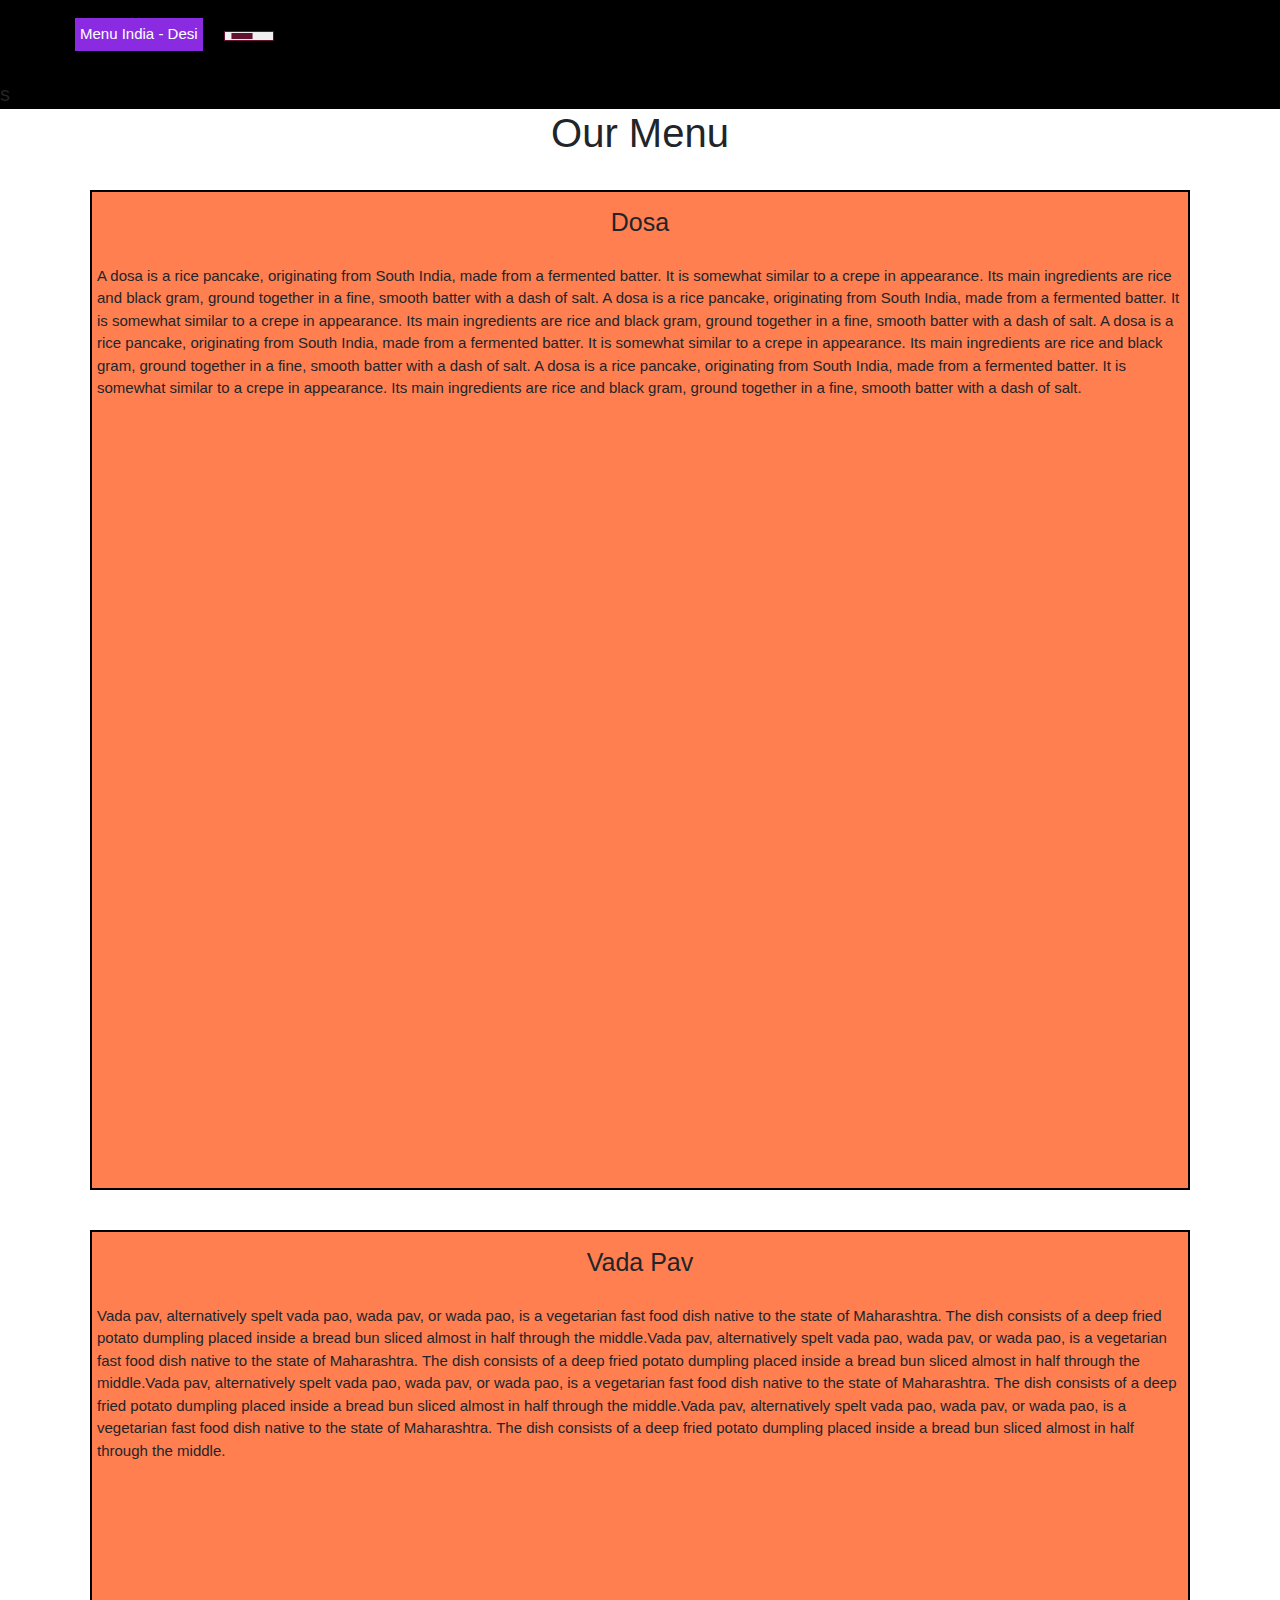
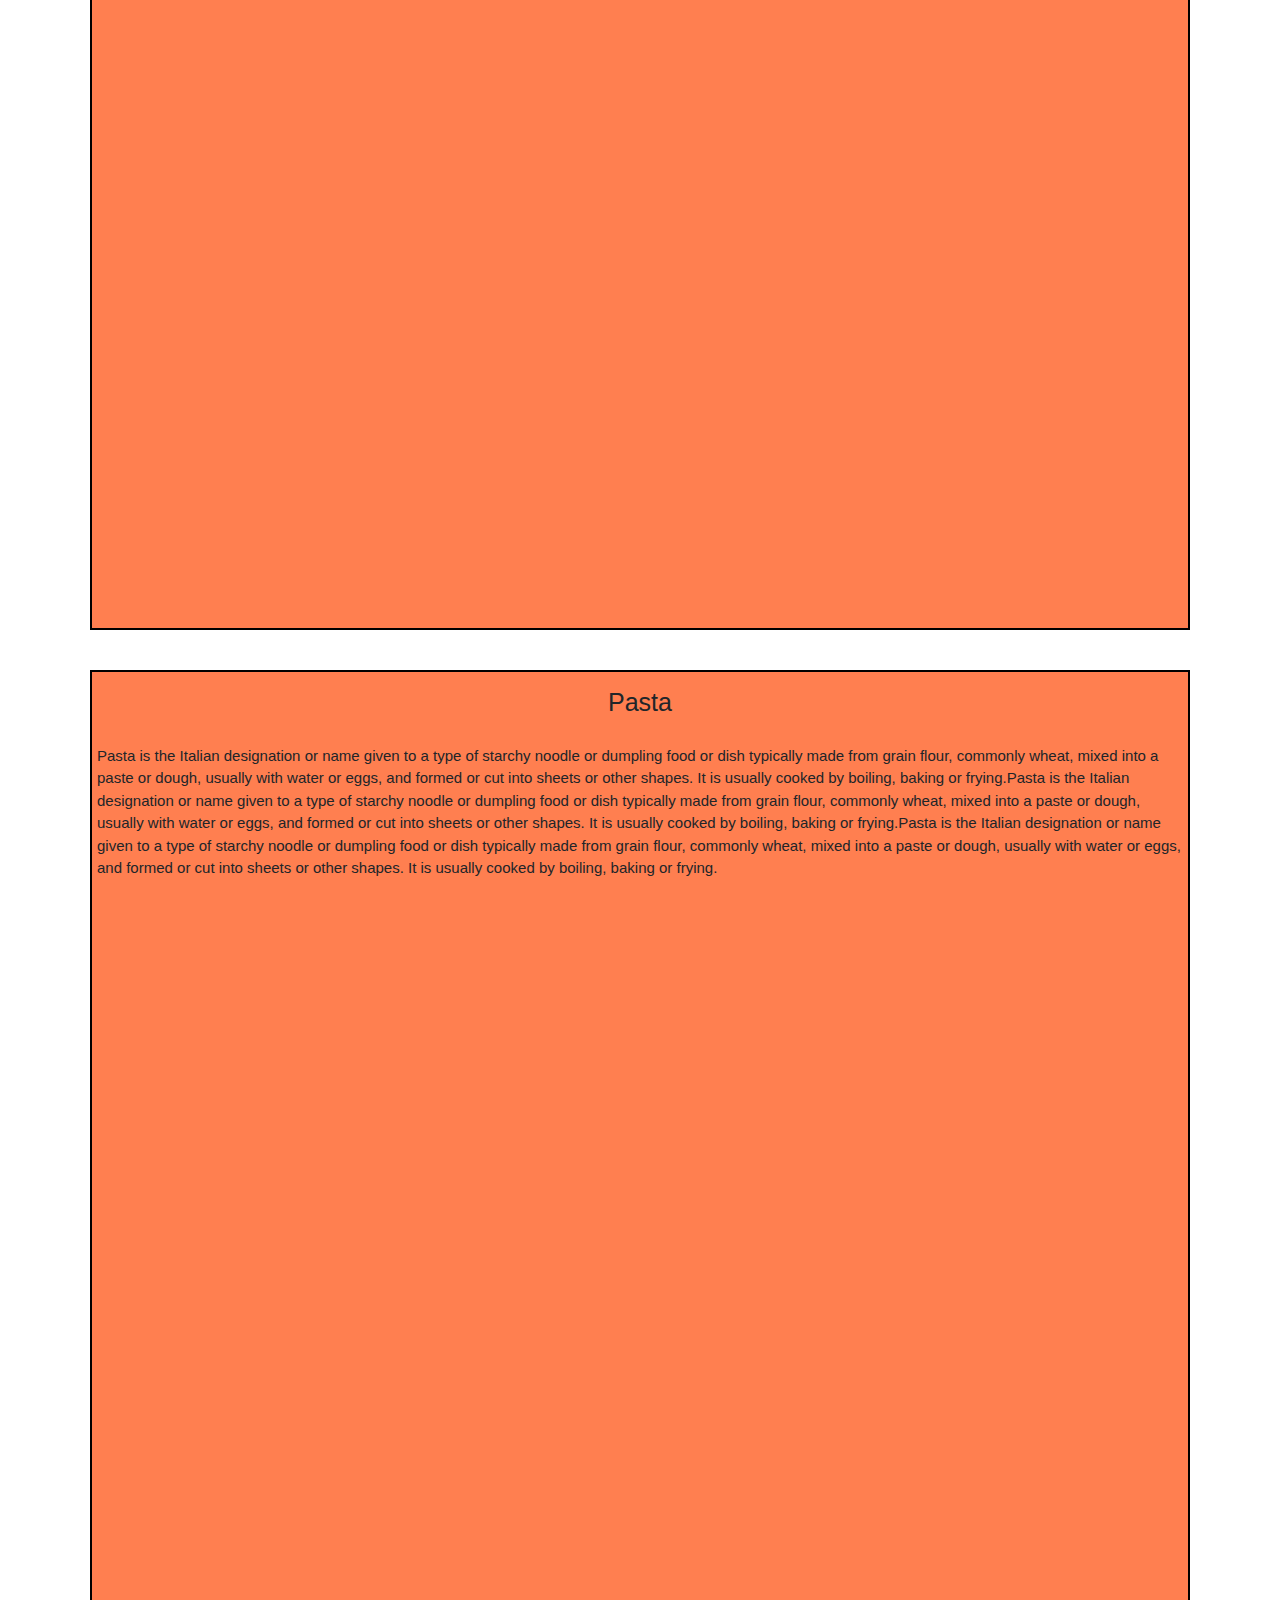
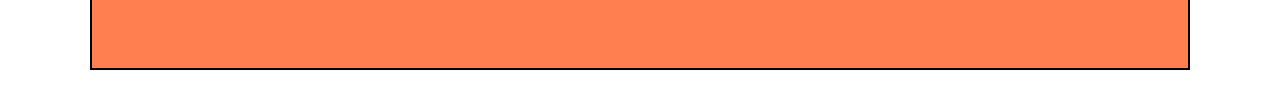
==== index.html @ 2435b8f6 "Initial commit" ====
<!doctype html>
<html lang="en">
    <head>
        <meta charset="utf-8">
        <meta http-equiv="X-UA-Compatible" content="IE=edge">
        <meta name="viewport" content="width=device-width, initial-scale=1">
        <title>Assignment 3</title>
        <link rel="stylesheet" href="css/bootstrap.min.css">
        <link rel="stylesheet" href="css/styles.css">
    </head>
    <body>
        <header class="nav-header">
            <nav id="header-nav" class="navbar navbar-default">
              <div class="container">
                <div class="navbar-header">
                  <div class="navbar-brand">
                    <p class="nav-brand">Menu India - Desi</p>
                  </div>
        
                  <button type="button" class="navbar-toggle collapsed" data-toggle="collapse" data-target="#collapsable-nav" aria-expanded="true">
                    <span class="sr-only">Toggle navigation</span>
                    <span class="icon-bar"></span>
                    <span class="icon-bar"></span>
                    <span class="icon-bar"></span>
                  </button>
                </div>
                
                <div id="collapsable-nav" class="collapse navbar-collapse">
                   <ul id="nav-list" class="nav navbar-nav navbar-right visible-xs">
                    <li class="text-center">
                      <a href="#dosa"><p class="item">Dosa</p></a>
                      <hr class="hidden-xs">
                    </li>            
                    <li class="text-center ">
                      <a href="#vada"><p class="item">Vada Pav</p></a>
                      <hr class="hidden-xs">
                    </li>
                    <li class="text-center ">
                      <a href="#pasta"><p class="item">Pasta</p></a>
                      <hr class="hidden-xs">
                    </li>
                  </ul> 
                </div>
              </div>
            </nav>s
              </header>

        <h1 class="text-center main-title">Our Menu</h1>
        <div class="row container container-fluid">
            <div class="col-md-12 col-sm-12 col-xs-12">
                <section>
                    <h4>Dosa</h4>
                    <p class="menu-desc" id="dosa">A dosa is a rice pancake, originating from South India, made from a fermented batter. It is somewhat similar to a crepe in appearance. Its main ingredients are rice and black gram, ground together in a fine, smooth batter with a dash of salt. A dosa is a rice pancake, originating from South India, made from a fermented batter. It is somewhat similar to a crepe in appearance. Its main ingredients are rice and black gram, ground together in a fine, smooth batter with a dash of salt. A dosa is a rice pancake, originating from South India, made from a fermented batter. It is somewhat similar to a crepe in appearance. Its main ingredients are rice and black gram, ground together in a fine, smooth batter with a dash of salt. A dosa is a rice pancake, originating from South India, made from a fermented batter. It is somewhat similar to a crepe in appearance. Its main ingredients are rice and black gram, ground together in a fine, smooth batter with a dash of salt. </p>
                </section>
            </div>
            <div class="col-md-12 col-sm-12 col-xs-12">
                <section>
                    <h4>Vada Pav</h4>
                    <p class="menu-desc" id="vada">Vada pav, alternatively spelt vada pao, wada pav, or wada pao, is a vegetarian fast food dish native to the state of Maharashtra. The dish consists of a deep fried potato dumpling placed inside a bread bun sliced almost in half through the middle.Vada pav, alternatively spelt vada pao, wada pav, or wada pao, is a vegetarian fast food dish native to the state of Maharashtra. The dish consists of a deep fried potato dumpling placed inside a bread bun sliced almost in half through the middle.Vada pav, alternatively spelt vada pao, wada pav, or wada pao, is a vegetarian fast food dish native to the state of Maharashtra. The dish consists of a deep fried potato dumpling placed inside a bread bun sliced almost in half through the middle.Vada pav, alternatively spelt vada pao, wada pav, or wada pao, is a vegetarian fast food dish native to the state of Maharashtra. The dish consists of a deep fried potato dumpling placed inside a bread bun sliced almost in half through the middle.</p>
                </section>
            </div> 
            <div class="col-md-12 col-sm-12 col-xs-12">
                <section>
                    <h4>Pasta</h4>
                    <p class="menu-desc" id="pasta">Pasta is the Italian designation or name given to a type of starchy noodle or dumpling food or dish typically made from grain flour, commonly wheat, mixed into a paste or dough, usually with water or eggs, and formed or cut into sheets or other shapes. It is usually cooked by boiling, baking or frying.Pasta is the Italian designation or name given to a type of starchy noodle or dumpling food or dish typically made from grain flour, commonly wheat, mixed into a paste or dough, usually with water or eggs, and formed or cut into sheets or other shapes. It is usually cooked by boiling, baking or frying.Pasta is the Italian designation or name given to a type of starchy noodle or dumpling food or dish typically made from grain flour, commonly wheat, mixed into a paste or dough, usually with water or eggs, and formed or cut into sheets or other shapes. It is usually cooked by boiling, baking or frying.</p>
                </section>
            </div>
        </div>

        <script src="js/jquery-2.1.4.min.js"></script>
        <script src="js/bootstrap.min.js"></script>
        <script src="js/script.js"></script>
    </body>        
</html>
---- css/styles.css ----
*{
    box-sizing: border-box;
}

h1{
    font-size: 40px;
}

h2{
    font-size: 25px;
}


body{
    font-size: 20px;
}

p{
    padding: 5px;
    font-size: 15px;
    margin: 0;
}

.container{
    border: none;
    margin: auto;
    margin-bottom: 10px;
    padding: 5px;
}

section{
    border: 2px solid black;
    background-color: coral;
    width: 100%;
    position: relative;
    overflow: auto;
    height: 1000px;
    margin-top: 20px;
    margin-bottom: 20px;
}

h4{
    font-size: 25px;
    text-align: center;
    padding: 15px;

}

#header-nav{
    background-color: black;
    border: 0;
    color: #ffffff;
}

.navbar-header button.navbar-toggle, .navbar-header .icon-bar{
    border: 1px solid #61122f;
}

.navbar-header button.navbar-toggle{
    clear: both;
    margin-top: -30;
    min-width: 50px;
}

.icon-bar{display:block;width:22px;height:2px;border-radius:1px}
.nav-header{
    background-color: black;
}

.nav-brand{
    background-color: blueviolet;
}

#nav-list{
    color: #ffffff;
}

hr{
    color: white;
}

.item{
    color: white;
    font-size: 1.2em;
    min-width: 40px;
}
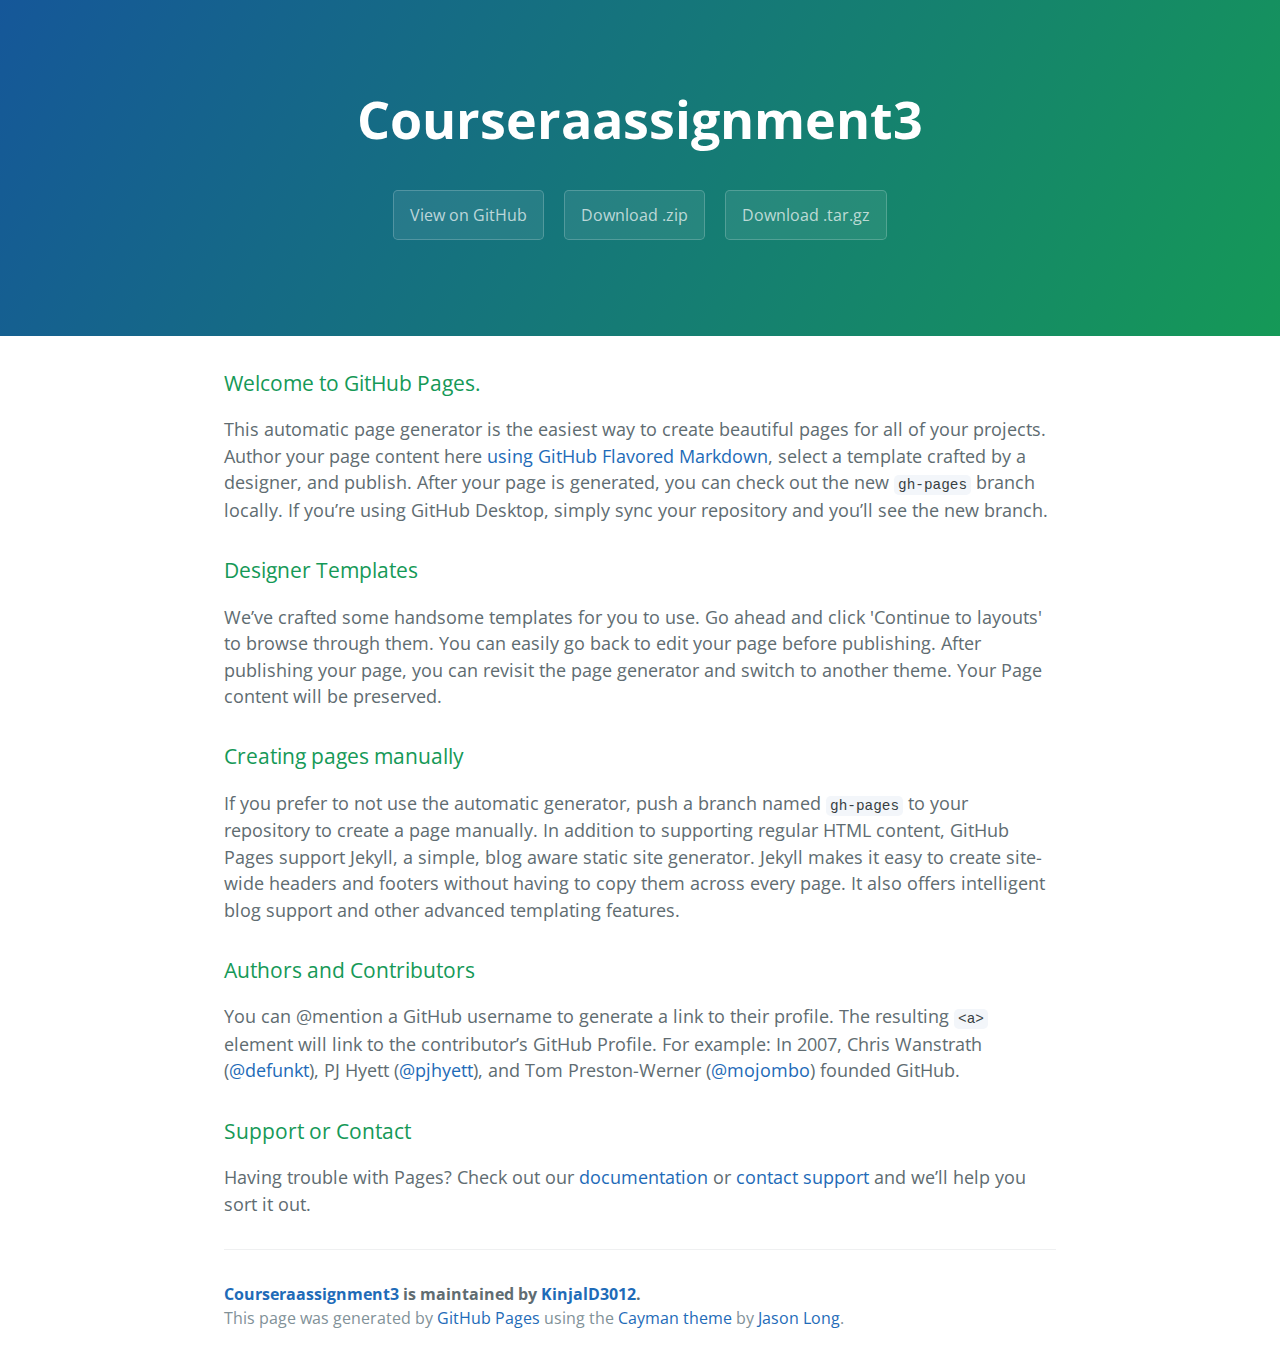
==== commit 48bcbd8b: "Create master branch via GitHub" ====
--- a/index.html
+++ b/index.html
@@ -1,74 +1,48 @@
-<!doctype html>
-<html lang="en">
-    <head>
-        <meta charset="utf-8">
-        <meta http-equiv="X-UA-Compatible" content="IE=edge">
-        <meta name="viewport" content="width=device-width, initial-scale=1">
-        <title>Assignment 3</title>
-        <link rel="stylesheet" href="css/bootstrap.min.css">
-        <link rel="stylesheet" href="css/styles.css">
-    </head>
-    <body>
-        <header class="nav-header">
-            <nav id="header-nav" class="navbar navbar-default">
-              <div class="container">
-                <div class="navbar-header">
-                  <div class="navbar-brand">
-                    <p class="nav-brand">Menu India - Desi</p>
-                  </div>
-        
-                  <button type="button" class="navbar-toggle collapsed" data-toggle="collapse" data-target="#collapsable-nav" aria-expanded="true">
-                    <span class="sr-only">Toggle navigation</span>
-                    <span class="icon-bar"></span>
-                    <span class="icon-bar"></span>
-                    <span class="icon-bar"></span>
-                  </button>
-                </div>
-                
-                <div id="collapsable-nav" class="collapse navbar-collapse">
-                   <ul id="nav-list" class="nav navbar-nav navbar-right visible-xs">
-                    <li class="text-center">
-                      <a href="#dosa"><p class="item">Dosa</p></a>
-                      <hr class="hidden-xs">
-                    </li>            
-                    <li class="text-center ">
-                      <a href="#vada"><p class="item">Vada Pav</p></a>
-                      <hr class="hidden-xs">
-                    </li>
-                    <li class="text-center ">
-                      <a href="#pasta"><p class="item">Pasta</p></a>
-                      <hr class="hidden-xs">
-                    </li>
-                  </ul> 
-                </div>
-              </div>
-            </nav>s
-              </header>
+<!DOCTYPE html>
+<html lang="en-us">
+  <head>
+    <meta charset="UTF-8">
+    <title>Courseraassignment3 by KinjalD3012</title>
+    <meta name="viewport" content="width=device-width, initial-scale=1">
+    <link rel="stylesheet" type="text/css" href="stylesheets/normalize.css" media="screen">
+    <link href='https://fonts.googleapis.com/css?family=Open+Sans:400,700' rel='stylesheet' type='text/css'>
+    <link rel="stylesheet" type="text/css" href="stylesheets/stylesheet.css" media="screen">
+    <link rel="stylesheet" type="text/css" href="stylesheets/github-light.css" media="screen">
+  </head>
+  <body>
+    <section class="page-header">
+      <h1 class="project-name">Courseraassignment3</h1>
+      <h2 class="project-tagline"></h2>
+      <a href="https://github.com/KinjalD3012/CourseraAssignment3" class="btn">View on GitHub</a>
+      <a href="https://github.com/KinjalD3012/CourseraAssignment3/zipball/master" class="btn">Download .zip</a>
+      <a href="https://github.com/KinjalD3012/CourseraAssignment3/tarball/master" class="btn">Download .tar.gz</a>
+    </section>
 
-        <h1 class="text-center main-title">Our Menu</h1>
-        <div class="row container container-fluid">
-            <div class="col-md-12 col-sm-12 col-xs-12">
-                <section>
-                    <h4>Dosa</h4>
-                    <p class="menu-desc" id="dosa">A dosa is a rice pancake, originating from South India, made from a fermented batter. It is somewhat similar to a crepe in appearance. Its main ingredients are rice and black gram, ground together in a fine, smooth batter with a dash of salt. A dosa is a rice pancake, originating from South India, made from a fermented batter. It is somewhat similar to a crepe in appearance. Its main ingredients are rice and black gram, ground together in a fine, smooth batter with a dash of salt. A dosa is a rice pancake, originating from South India, made from a fermented batter. It is somewhat similar to a crepe in appearance. Its main ingredients are rice and black gram, ground together in a fine, smooth batter with a dash of salt. A dosa is a rice pancake, originating from South India, made from a fermented batter. It is somewhat similar to a crepe in appearance. Its main ingredients are rice and black gram, ground together in a fine, smooth batter with a dash of salt. </p>
-                </section>
-            </div>
-            <div class="col-md-12 col-sm-12 col-xs-12">
-                <section>
-                    <h4>Vada Pav</h4>
-                    <p class="menu-desc" id="vada">Vada pav, alternatively spelt vada pao, wada pav, or wada pao, is a vegetarian fast food dish native to the state of Maharashtra. The dish consists of a deep fried potato dumpling placed inside a bread bun sliced almost in half through the middle.Vada pav, alternatively spelt vada pao, wada pav, or wada pao, is a vegetarian fast food dish native to the state of Maharashtra. The dish consists of a deep fried potato dumpling placed inside a bread bun sliced almost in half through the middle.Vada pav, alternatively spelt vada pao, wada pav, or wada pao, is a vegetarian fast food dish native to the state of Maharashtra. The dish consists of a deep fried potato dumpling placed inside a bread bun sliced almost in half through the middle.Vada pav, alternatively spelt vada pao, wada pav, or wada pao, is a vegetarian fast food dish native to the state of Maharashtra. The dish consists of a deep fried potato dumpling placed inside a bread bun sliced almost in half through the middle.</p>
-                </section>
-            </div> 
-            <div class="col-md-12 col-sm-12 col-xs-12">
-                <section>
-                    <h4>Pasta</h4>
-                    <p class="menu-desc" id="pasta">Pasta is the Italian designation or name given to a type of starchy noodle or dumpling food or dish typically made from grain flour, commonly wheat, mixed into a paste or dough, usually with water or eggs, and formed or cut into sheets or other shapes. It is usually cooked by boiling, baking or frying.Pasta is the Italian designation or name given to a type of starchy noodle or dumpling food or dish typically made from grain flour, commonly wheat, mixed into a paste or dough, usually with water or eggs, and formed or cut into sheets or other shapes. It is usually cooked by boiling, baking or frying.Pasta is the Italian designation or name given to a type of starchy noodle or dumpling food or dish typically made from grain flour, commonly wheat, mixed into a paste or dough, usually with water or eggs, and formed or cut into sheets or other shapes. It is usually cooked by boiling, baking or frying.</p>
-                </section>
-            </div>
-        </div>
+    <section class="main-content">
+      <h3>
+<a id="welcome-to-github-pages" class="anchor" href="#welcome-to-github-pages" aria-hidden="true"><span aria-hidden="true" class="octicon octicon-link"></span></a>Welcome to GitHub Pages.</h3>
+<p>This automatic page generator is the easiest way to create beautiful pages for all of your projects. Author your page content here <a href="https://guides.github.com/features/mastering-markdown/">using GitHub Flavored Markdown</a>, select a template crafted by a designer, and publish. After your page is generated, you can check out the new <code>gh-pages</code> branch locally. If you’re using GitHub Desktop, simply sync your repository and you’ll see the new branch.</p>
+<h3>
+<a id="designer-templates" class="anchor" href="#designer-templates" aria-hidden="true"><span aria-hidden="true" class="octicon octicon-link"></span></a>Designer Templates</h3>
+<p>We’ve crafted some handsome templates for you to use. Go ahead and click 'Continue to layouts' to browse through them. You can easily go back to edit your page before publishing. After publishing your page, you can revisit the page generator and switch to another theme. Your Page content will be preserved.</p>
+<h3>
+<a id="creating-pages-manually" class="anchor" href="#creating-pages-manually" aria-hidden="true"><span aria-hidden="true" class="octicon octicon-link"></span></a>Creating pages manually</h3>
+<p>If you prefer to not use the automatic generator, push a branch named <code>gh-pages</code> to your repository to create a page manually. In addition to supporting regular HTML content, GitHub Pages support Jekyll, a simple, blog aware static site generator. Jekyll makes it easy to create site-wide headers and footers without having to copy them across every page. It also offers intelligent blog support and other advanced templating features.</p>
+<h3>
+<a id="authors-and-contributors" class="anchor" href="#authors-and-contributors" aria-hidden="true"><span aria-hidden="true" class="octicon octicon-link"></span></a>Authors and Contributors</h3>
+<p>You can @mention a GitHub username to generate a link to their profile. The resulting <code>&lt;a&gt;</code> element will link to the contributor’s GitHub Profile. For example: In 2007, Chris Wanstrath (<a class="user-mention" data-hovercard-type="user" data-hovercard-url="/users/defunkt/hovercard" data-octo-click="hovercard-link-click" data-octo-dimensions="link_type:self" href="https://github.com/defunkt">@defunkt</a>), PJ Hyett (<a class="user-mention" data-hovercard-type="user" data-hovercard-url="/users/pjhyett/hovercard" data-octo-click="hovercard-link-click" data-octo-dimensions="link_type:self" href="https://github.com/pjhyett">@pjhyett</a>), and Tom Preston-Werner (<a class="user-mention" data-hovercard-type="user" data-hovercard-url="/users/mojombo/hovercard" data-octo-click="hovercard-link-click" data-octo-dimensions="link_type:self" href="https://github.com/mojombo">@mojombo</a>) founded GitHub.</p>
+<h3>
+<a id="support-or-contact" class="anchor" href="#support-or-contact" aria-hidden="true"><span aria-hidden="true" class="octicon octicon-link"></span></a>Support or Contact</h3>
+<p>Having trouble with Pages? Check out our <a href="https://help.github.com/pages">documentation</a> or <a href="https://github.com/contact">contact support</a> and we’ll help you sort it out.</p>
 
-        <script src="js/jquery-2.1.4.min.js"></script>
-        <script src="js/bootstrap.min.js"></script>
-        <script src="js/script.js"></script>
-    </body>        
-</html>+      <footer class="site-footer">
+        <span class="site-footer-owner"><a href="https://github.com/KinjalD3012/CourseraAssignment3">Courseraassignment3</a> is maintained by <a href="https://github.com/KinjalD3012">KinjalD3012</a>.</span>
+
+        <span class="site-footer-credits">This page was generated by <a href="https://pages.github.com">GitHub Pages</a> using the <a href="https://github.com/jasonlong/cayman-theme">Cayman theme</a> by <a href="https://twitter.com/jasonlong">Jason Long</a>.</span>
+      </footer>
+
+    </section>
+
+  
+  </body>
+</html>
--- a/stylesheets/stylesheet.css
+++ b/stylesheets/stylesheet.css
@@ -0,0 +1,245 @@
+* {
+  box-sizing: border-box; }
+
+body {
+  padding: 0;
+  margin: 0;
+  font-family: "Open Sans", "Helvetica Neue", Helvetica, Arial, sans-serif;
+  font-size: 16px;
+  line-height: 1.5;
+  color: #606c71; }
+
+a {
+  color: #1e6bb8;
+  text-decoration: none; }
+  a:hover {
+    text-decoration: underline; }
+
+.btn {
+  display: inline-block;
+  margin-bottom: 1rem;
+  color: rgba(255, 255, 255, 0.7);
+  background-color: rgba(255, 255, 255, 0.08);
+  border-color: rgba(255, 255, 255, 0.2);
+  border-style: solid;
+  border-width: 1px;
+  border-radius: 0.3rem;
+  transition: color 0.2s, background-color 0.2s, border-color 0.2s; }
+  .btn + .btn {
+    margin-left: 1rem; }
+
+.btn:hover {
+  color: rgba(255, 255, 255, 0.8);
+  text-decoration: none;
+  background-color: rgba(255, 255, 255, 0.2);
+  border-color: rgba(255, 255, 255, 0.3); }
+
+@media screen and (min-width: 64em) {
+  .btn {
+    padding: 0.75rem 1rem; } }
+
+@media screen and (min-width: 42em) and (max-width: 64em) {
+  .btn {
+    padding: 0.6rem 0.9rem;
+    font-size: 0.9rem; } }
+
+@media screen and (max-width: 42em) {
+  .btn {
+    display: block;
+    width: 100%;
+    padding: 0.75rem;
+    font-size: 0.9rem; }
+    .btn + .btn {
+      margin-top: 1rem;
+      margin-left: 0; } }
+
+.page-header {
+  color: #fff;
+  text-align: center;
+  background-color: #159957;
+  background-image: linear-gradient(120deg, #155799, #159957); }
+
+@media screen and (min-width: 64em) {
+  .page-header {
+    padding: 5rem 6rem; } }
+
+@media screen and (min-width: 42em) and (max-width: 64em) {
+  .page-header {
+    padding: 3rem 4rem; } }
+
+@media screen and (max-width: 42em) {
+  .page-header {
+    padding: 2rem 1rem; } }
+
+.project-name {
+  margin-top: 0;
+  margin-bottom: 0.1rem; }
+
+@media screen and (min-width: 64em) {
+  .project-name {
+    font-size: 3.25rem; } }
+
+@media screen and (min-width: 42em) and (max-width: 64em) {
+  .project-name {
+    font-size: 2.25rem; } }
+
+@media screen and (max-width: 42em) {
+  .project-name {
+    font-size: 1.75rem; } }
+
+.project-tagline {
+  margin-bottom: 2rem;
+  font-weight: normal;
+  opacity: 0.7; }
+
+@media screen and (min-width: 64em) {
+  .project-tagline {
+    font-size: 1.25rem; } }
+
+@media screen and (min-width: 42em) and (max-width: 64em) {
+  .project-tagline {
+    font-size: 1.15rem; } }
+
+@media screen and (max-width: 42em) {
+  .project-tagline {
+    font-size: 1rem; } }
+
+.main-content :first-child {
+  margin-top: 0; }
+.main-content img {
+  max-width: 100%; }
+.main-content h1, .main-content h2, .main-content h3, .main-content h4, .main-content h5, .main-content h6 {
+  margin-top: 2rem;
+  margin-bottom: 1rem;
+  font-weight: normal;
+  color: #159957; }
+.main-content p {
+  margin-bottom: 1em; }
+.main-content code {
+  padding: 2px 4px;
+  font-family: Consolas, "Liberation Mono", Menlo, Courier, monospace;
+  font-size: 0.9rem;
+  color: #383e41;
+  background-color: #f3f6fa;
+  border-radius: 0.3rem; }
+.main-content pre {
+  padding: 0.8rem;
+  margin-top: 0;
+  margin-bottom: 1rem;
+  font: 1rem Consolas, "Liberation Mono", Menlo, Courier, monospace;
+  color: #567482;
+  word-wrap: normal;
+  background-color: #f3f6fa;
+  border: solid 1px #dce6f0;
+  border-radius: 0.3rem; }
+  .main-content pre > code {
+    padding: 0;
+    margin: 0;
+    font-size: 0.9rem;
+    color: #567482;
+    word-break: normal;
+    white-space: pre;
+    background: transparent;
+    border: 0; }
+.main-content .highlight {
+  margin-bottom: 1rem; }
+  .main-content .highlight pre {
+    margin-bottom: 0;
+    word-break: normal; }
+.main-content .highlight pre, .main-content pre {
+  padding: 0.8rem;
+  overflow: auto;
+  font-size: 0.9rem;
+  line-height: 1.45;
+  border-radius: 0.3rem; }
+.main-content pre code, .main-content pre tt {
+  display: inline;
+  max-width: initial;
+  padding: 0;
+  margin: 0;
+  overflow: initial;
+  line-height: inherit;
+  word-wrap: normal;
+  background-color: transparent;
+  border: 0; }
+  .main-content pre code:before, .main-content pre code:after, .main-content pre tt:before, .main-content pre tt:after {
+    content: normal; }
+.main-content ul, .main-content ol {
+  margin-top: 0; }
+.main-content blockquote {
+  padding: 0 1rem;
+  margin-left: 0;
+  color: #819198;
+  border-left: 0.3rem solid #dce6f0; }
+  .main-content blockquote > :first-child {
+    margin-top: 0; }
+  .main-content blockquote > :last-child {
+    margin-bottom: 0; }
+.main-content table {
+  display: block;
+  width: 100%;
+  overflow: auto;
+  word-break: normal;
+  word-break: keep-all; }
+  .main-content table th {
+    font-weight: bold; }
+  .main-content table th, .main-content table td {
+    padding: 0.5rem 1rem;
+    border: 1px solid #e9ebec; }
+.main-content dl {
+  padding: 0; }
+  .main-content dl dt {
+    padding: 0;
+    margin-top: 1rem;
+    font-size: 1rem;
+    font-weight: bold; }
+  .main-content dl dd {
+    padding: 0;
+    margin-bottom: 1rem; }
+.main-content hr {
+  height: 2px;
+  padding: 0;
+  margin: 1rem 0;
+  background-color: #eff0f1;
+  border: 0; }
+
+@media screen and (min-width: 64em) {
+  .main-content {
+    max-width: 64rem;
+    padding: 2rem 6rem;
+    margin: 0 auto;
+    font-size: 1.1rem; } }
+
+@media screen and (min-width: 42em) and (max-width: 64em) {
+  .main-content {
+    padding: 2rem 4rem;
+    font-size: 1.1rem; } }
+
+@media screen and (max-width: 42em) {
+  .main-content {
+    padding: 2rem 1rem;
+    font-size: 1rem; } }
+
+.site-footer {
+  padding-top: 2rem;
+  margin-top: 2rem;
+  border-top: solid 1px #eff0f1; }
+
+.site-footer-owner {
+  display: block;
+  font-weight: bold; }
+
+.site-footer-credits {
+  color: #819198; }
+
+@media screen and (min-width: 64em) {
+  .site-footer {
+    font-size: 1rem; } }
+
+@media screen and (min-width: 42em) and (max-width: 64em) {
+  .site-footer {
+    font-size: 1rem; } }
+
+@media screen and (max-width: 42em) {
+  .site-footer {
+    font-size: 0.9rem; } }
--- a/stylesheets/github-light.css
+++ b/stylesheets/github-light.css
@@ -0,0 +1,130 @@
+/*!
+ * GitHub Light v0.4.1
+ * Copyright (c) 2012 - 2017 GitHub, Inc.
+ * Licensed under MIT (https://github.com/primer/github-syntax-theme-generator/blob/master/LICENSE)
+ */
+
+.pl-c /* comment, punctuation.definition.comment, string.comment */ {
+  color: #6a737d;
+}
+
+.pl-c1 /* constant, entity.name.constant, variable.other.constant, variable.language, support, meta.property-name, support.constant, support.variable, meta.module-reference, markup.raw, meta.diff.header, meta.output */,
+.pl-s .pl-v /* string variable */ {
+  color: #005cc5;
+}
+
+.pl-e /* entity */,
+.pl-en /* entity.name */ {
+  color: #6f42c1;
+}
+
+.pl-smi /* variable.parameter.function, storage.modifier.package, storage.modifier.import, storage.type.java, variable.other */,
+.pl-s .pl-s1 /* string source */ {
+  color: #24292e;
+}
+
+.pl-ent /* entity.name.tag, markup.quote */ {
+  color: #22863a;
+}
+
+.pl-k /* keyword, storage, storage.type */ {
+  color: #d73a49;
+}
+
+.pl-s /* string */,
+.pl-pds /* punctuation.definition.string, source.regexp, string.regexp.character-class */,
+.pl-s .pl-pse .pl-s1 /* string punctuation.section.embedded source */,
+.pl-sr /* string.regexp */,
+.pl-sr .pl-cce /* string.regexp constant.character.escape */,
+.pl-sr .pl-sre /* string.regexp source.ruby.embedded */,
+.pl-sr .pl-sra /* string.regexp string.regexp.arbitrary-repitition */ {
+  color: #032f62;
+}
+
+.pl-v /* variable */,
+.pl-smw /* sublimelinter.mark.warning */ {
+  color: #e36209;
+}
+
+.pl-bu /* invalid.broken, invalid.deprecated, invalid.unimplemented, message.error, brackethighlighter.unmatched, sublimelinter.mark.error */ {
+  color: #b31d28;
+}
+
+.pl-ii /* invalid.illegal */ {
+  color: #fafbfc;
+  background-color: #b31d28;
+}
+
+.pl-c2 /* carriage-return */ {
+  color: #fafbfc;
+  background-color: #d73a49;
+}
+
+.pl-c2::before /* carriage-return */ {
+  content: "^M";
+}
+
+.pl-sr .pl-cce /* string.regexp constant.character.escape */ {
+  font-weight: bold;
+  color: #22863a;
+}
+
+.pl-ml /* markup.list */ {
+  color: #735c0f;
+}
+
+.pl-mh /* markup.heading */,
+.pl-mh .pl-en /* markup.heading entity.name */,
+.pl-ms /* meta.separator */ {
+  font-weight: bold;
+  color: #005cc5;
+}
+
+.pl-mi /* markup.italic */ {
+  font-style: italic;
+  color: #24292e;
+}
+
+.pl-mb /* markup.bold */ {
+  font-weight: bold;
+  color: #24292e;
+}
+
+.pl-md /* markup.deleted, meta.diff.header.from-file, punctuation.definition.deleted */ {
+  color: #b31d28;
+  background-color: #ffeef0;
+}
+
+.pl-mi1 /* markup.inserted, meta.diff.header.to-file, punctuation.definition.inserted */ {
+  color: #22863a;
+  background-color: #f0fff4;
+}
+
+.pl-mc /* markup.changed, punctuation.definition.changed */ {
+  color: #e36209;
+  background-color: #ffebda;
+}
+
+.pl-mi2 /* markup.ignored, markup.untracked */ {
+  color: #f6f8fa;
+  background-color: #005cc5;
+}
+
+.pl-mdr /* meta.diff.range */ {
+  font-weight: bold;
+  color: #6f42c1;
+}
+
+.pl-ba /* brackethighlighter.tag, brackethighlighter.curly, brackethighlighter.round, brackethighlighter.square, brackethighlighter.angle, brackethighlighter.quote */ {
+  color: #586069;
+}
+
+.pl-sg /* sublimelinter.gutter-mark */ {
+  color: #959da5;
+}
+
+.pl-corl /* constant.other.reference.link, string.other.link */ {
+  text-decoration: underline;
+  color: #032f62;
+}
+
